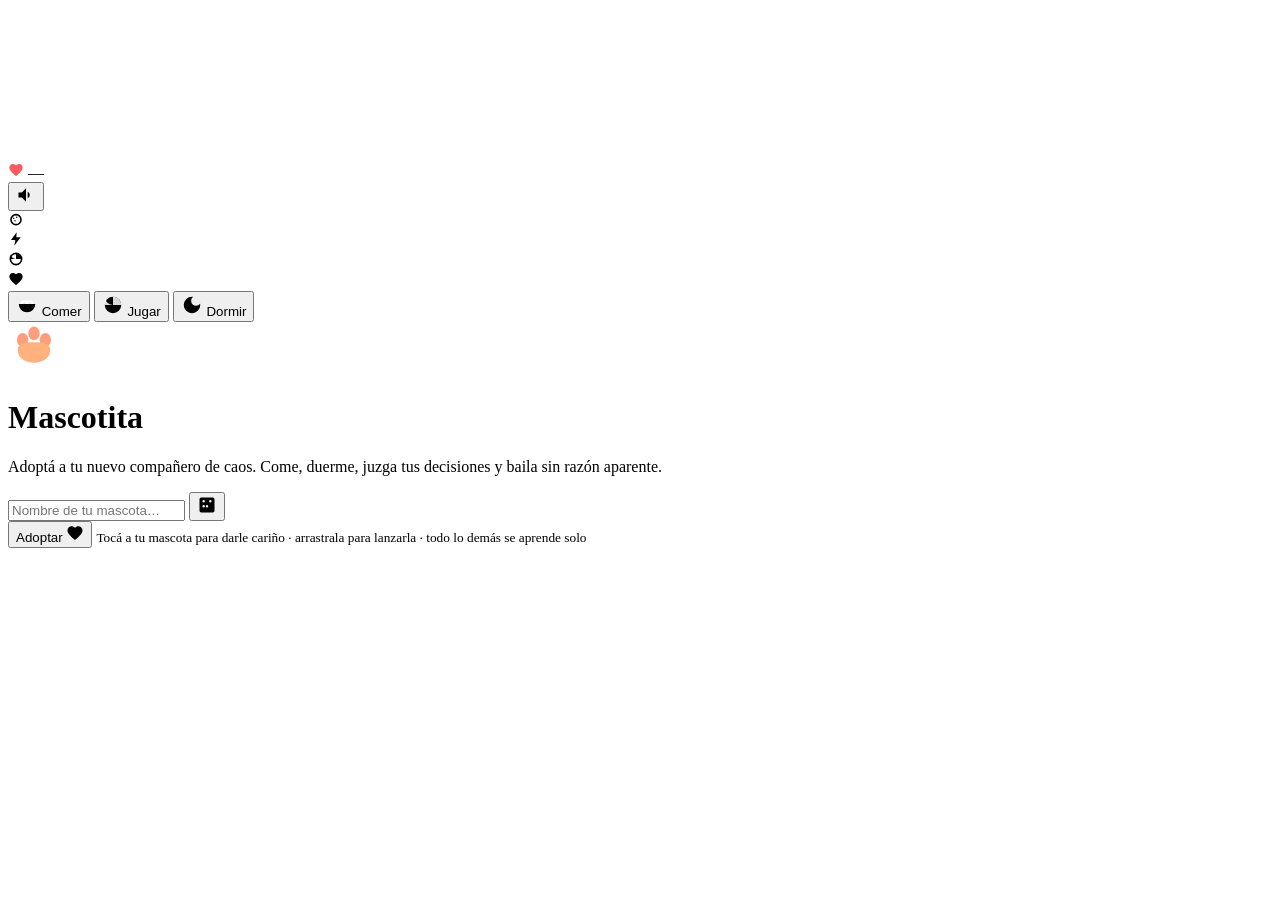
==== index.src.html @ cfb28aec "Mascotita: mascota virtual autocontenida Un solo HTML con la criatura (canvas + física + squash & st" ====
<!DOCTYPE html>
<html lang="es">
<head>
<meta charset="UTF-8">
<meta name="viewport" content="width=device-width, initial-scale=1, maximum-scale=1, user-scalable=no">
<title>Mascotita — tu compañero de caos</title>
<meta name="theme-color" content="#f7d8b4">
<meta http-equiv="Content-Security-Policy" content="default-src 'none'; style-src 'unsafe-inline' https://fonts.googleapis.com; font-src https://fonts.gstatic.com; script-src 'unsafe-inline'; img-src data:; base-uri 'none'; form-action 'none'">
<link rel="icon" href="data:image/svg+xml,<svg xmlns='http://www.w3.org/2000/svg' viewBox='0 0 100 100'><text y='.9em' font-size='90'>🐾</text></svg>">
<link rel="preconnect" href="https://fonts.googleapis.com">
<link rel="preconnect" href="https://fonts.gstatic.com" crossorigin>
<link href="https://fonts.googleapis.com/css2?family=Fredoka:wght@400;500;600;700&display=swap" rel="stylesheet">
<link rel="stylesheet" href="styles.css">
</head>
<body>

<canvas id="scene"></canvas>
<div id="vignette"></div>

<!-- Nameplate -->
<div id="nameplate" class="hidden">
  <svg viewBox="0 0 24 24" width="16" height="16" aria-hidden="true"><path fill="#ff5a5f" d="M12 21.35l-1.45-1.32C5.4 15.36 2 12.28 2 8.5 2 5.42 4.42 3 7.5 3c1.74 0 3.41.81 4.5 2.09C13.09 3.81 14.76 3 16.5 3 19.58 3 22 5.42 22 8.5c0 3.78-3.4 6.86-8.55 11.54L12 21.35z"/></svg>
  <span id="np-name">—</span>
  <span id="np-day" class="day"></span>
</div>

<!-- Mute -->
<button id="btn-mute" class="pill-btn" title="Sonido">
  <svg id="ico-on" viewBox="0 0 24 24" width="20" height="20" aria-hidden="true"><path fill="currentColor" d="M3 9v6h4l5 5V4L7 9H3zm13.5 3A4.5 4.5 0 0 0 14 8v8a4.5 4.5 0 0 0 2.5-4z"/></svg>
  <svg id="ico-off" viewBox="0 0 24 24" width="20" height="20" aria-hidden="true" style="display:none"><path fill="currentColor" d="M3 9v6h4l5 5V4L7 9H3zm18.6 3.6l-2.3-2.3-1.4 1.4 2.3 2.3-2.3 2.3 1.4 1.4 2.3-2.3 2.3 2.3 1.4-1.4-2.3-2.3 2.3-2.3-1.4-1.4-2.3 2.3z"/></svg>
</button>

<!-- Toast -->
<div id="toast"></div>

<!-- HUD -->
<div id="hud" class="hidden">
  <div class="needs">
    <div class="need">
      <svg viewBox="0 0 24 24" width="16" height="16" aria-hidden="true"><circle cx="12" cy="13" r="7.5" fill="none" stroke="currentColor" stroke-width="2.4"/><circle cx="8.5" cy="11" r="1.1" fill="currentColor"/><circle cx="13" cy="9.5" r="1.1" fill="currentColor"/><circle cx="10.5" cy="14.5" r="1.1" fill="currentColor"/></svg>
      <div class="bar"><i id="bar-food"></i></div>
    </div>
    <div class="need">
      <svg viewBox="0 0 24 24" width="16" height="16" aria-hidden="true"><path fill="currentColor" d="M13 2L4.5 13.5H11L9.5 22 19 9.5h-6.5L13 2z"/></svg>
      <div class="bar"><i id="bar-energy"></i></div>
    </div>
    <div class="need">
      <svg viewBox="0 0 24 24" width="16" height="16" aria-hidden="true"><circle cx="12" cy="12" r="8.5" fill="none" stroke="currentColor" stroke-width="2.4"/><path d="M12 3.5a8.5 8.5 0 0 1 8.5 8.5h-8.5z" fill="currentColor"/><path d="M3.5 12h8.5a8.5 8.5 0 0 1-8.5-8.5z" fill="currentColor"/></svg>
      <div class="bar"><i id="bar-fun"></i></div>
    </div>
    <div class="need">
      <svg viewBox="0 0 24 24" width="16" height="16" aria-hidden="true"><path fill="currentColor" d="M12 21.35l-1.45-1.32C5.4 15.36 2 12.28 2 8.5 2 5.42 4.42 3 7.5 3c1.74 0 3.41.81 4.5 2.09C13.09 3.81 14.76 3 16.5 3 19.58 3 22 5.42 22 8.5c0 3.78-3.4 6.86-8.55 11.54L12 21.35z"/></svg>
      <div class="bar"><i id="bar-love"></i></div>
    </div>
  </div>
  <div class="actions">
    <button id="btn-feed" class="act">
      <svg viewBox="0 0 24 24" width="22" height="22" aria-hidden="true"><path d="M3 11h18a9 9 0 0 1-18 0z" fill="currentColor"/><path d="M6 11a3 3 0 0 1 6 0M12 11a3 3 0 0 1 6 0" stroke="#fff" stroke-width="1.6" fill="none"/></svg>
      <span>Comer</span>
    </button>
    <button id="btn-ball" class="act">
      <svg viewBox="0 0 24 24" width="22" height="22" aria-hidden="true"><circle cx="12" cy="12" r="9" fill="currentColor"/><path d="M12 3a9 9 0 0 1 9 9h-9z" fill="#fff" opacity=".85"/><path d="M3 12h9a9 9 0 0 1-9-9z" fill="#fff" opacity=".85"/></svg>
      <span>Jugar</span>
    </button>
    <button id="btn-sleep" class="act">
      <svg viewBox="0 0 24 24" width="22" height="22" aria-hidden="true"><path fill="currentColor" d="M12 3a9 9 0 1 0 9 9c0-.46-.04-.92-.1-1.36a5.39 5.39 0 0 1-4.4 2.26 5.4 5.4 0 0 1-5.4-5.4c0-1.81.89-3.42 2.26-4.4A9.1 9.1 0 0 0 12 3z"/></svg>
      <span id="sleep-label">Dormir</span>
    </button>
  </div>
</div>

<!-- Intro -->
<div id="intro">
  <div class="card">
    <div class="paw">
      <svg viewBox="0 0 64 64" width="52" height="52" aria-hidden="true"><ellipse cx="18" cy="22" rx="7" ry="8.5" fill="#ff9e7d"/><ellipse cx="32" cy="14" rx="7" ry="8.5" fill="#ff9e7d"/><ellipse cx="46" cy="22" rx="7" ry="8.5" fill="#ff9e7d"/><path d="M12 34c0-7 9-9 20-9s20 2 20 9c0 10-9 16-20 16S12 44 12 34z" fill="#ffb27d"/></svg>
    </div>
    <h1>Mascotita</h1>
    <p>Adoptá a tu nuevo compañero de caos. Come, duerme, juzga tus decisiones y baila sin razón aparente.</p>
    <div class="name-row">
      <input id="pet-name" maxlength="14" placeholder="Nombre de tu mascota…" autocomplete="off">
      <button id="btn-dice" class="ghost" title="Sugerir nombre">
        <svg viewBox="0 0 24 24" width="20" height="20" aria-hidden="true"><path fill="currentColor" d="M19 3H5a2 2 0 0 0-2 2v14a2 2 0 0 0 2 2h14a2 2 0 0 0 2-2V5a2 2 0 0 0-2-2zM8 15a1.5 1.5 0 1 1 0-3 1.5 1.5 0 0 1 0 3zm0-6a1.5 1.5 0 1 1 0-3 1.5 1.5 0 0 1 0 3zm4 6a1.5 1.5 0 1 1 0-3 1.5 1.5 0 0 1 0 3zm4-6a1.5 1.5 0 1 1 0-3 1.5 1.5 0 0 1 0 3z"/></svg>
      </button>
    </div>
    <button id="btn-adopt" class="primary">Adoptar
      <svg viewBox="0 0 24 24" width="18" height="18" aria-hidden="true"><path fill="currentColor" d="M12 21.35l-1.45-1.32C5.4 15.36 2 12.28 2 8.5 2 5.42 4.42 3 7.5 3c1.74 0 3.41.81 4.5 2.09C13.09 3.81 14.76 3 16.5 3 19.58 3 22 5.42 22 8.5c0 3.78-3.4 6.86-8.55 11.54L12 21.35z"/></svg>
    </button>
    <small class="tip">Tocá a tu mascota para darle cariño · arrastrala para lanzarla · todo lo demás se aprende solo</small>
  </div>
</div>

<script src="core.js"></script>
<script src="pet.js"></script>
</body>
</html>
---- styles.css ----
/* ===== Mascotita — styles ===== */
:root{
  --ink:#4a2c17;
  --ink-soft:#8a6a4f;
  --cream:#fff8ee;
  --coral:#ff7e5f;
  --coral-deep:#f45b3f;
  --gold:#ffc94d;
  --danger:#ff5a5a;
  --glass:rgba(255,252,245,.82);
  --glass-border:rgba(255,255,255,.8);
  --shadow:0 10px 34px rgba(74,44,23,.18);
  --shadow-sm:0 4px 14px rgba(74,44,23,.14);
}
*{margin:0;padding:0;box-sizing:border-box;-webkit-tap-highlight-color:transparent}
button{touch-action:manipulation}
html,body{height:100%;overflow:hidden;overscroll-behavior:none}
body{
  font-family:'Fredoka','Quicksand','Varela Round',ui-rounded,'Segoe UI',system-ui,sans-serif;
  color:var(--ink);
  background:#a9d4ef;
  user-select:none;-webkit-user-select:none;
}
#scene{position:fixed;inset:0;z-index:0;touch-action:none;display:block}
#vignette{
  position:fixed;inset:0;z-index:1;pointer-events:none;
  background:radial-gradient(120% 95% at 50% 28%,transparent 56%,rgba(60,30,10,.09) 80%,rgba(60,30,10,.20) 100%);
}

.hidden{opacity:0;pointer-events:none;transform:translateY(8px)}

/* ===== nameplate ===== */
#nameplate{
  position:fixed;top:14px;left:14px;z-index:5;
  display:flex;align-items:center;gap:7px;
  padding:8px 14px 8px 11px;border-radius:999px;
  background:var(--glass);border:1px solid var(--glass-border);
  box-shadow:var(--shadow-sm);
  font-weight:600;font-size:15px;
  backdrop-filter:blur(10px);-webkit-backdrop-filter:blur(10px);
  transition:opacity .4s ease, transform .4s ease;
}
#nameplate .day{font-weight:500;font-size:11.5px;color:var(--ink-soft);background:rgba(74,44,23,.08);padding:2px 8px;border-radius:999px}

/* ===== mute ===== */
.pill-btn{
  position:fixed;top:14px;right:14px;z-index:5;
  width:44px;height:44px;border-radius:999px;border:1px solid var(--glass-border);
  background:var(--glass);color:var(--ink);cursor:pointer;
  display:flex;align-items:center;justify-content:center;
  box-shadow:var(--shadow-sm);backdrop-filter:blur(10px);-webkit-backdrop-filter:blur(10px);
  transition:transform .15s ease, box-shadow .15s ease, opacity .4s ease;
}
.pill-btn:hover{transform:translateY(-1px) scale(1.04);box-shadow:var(--shadow)}
.pill-btn:active{transform:scale(.92)}

/* ===== toast ===== */
#toast{
  position:fixed;top:68px;left:50%;z-index:6;
  transform:translateX(-50%) translateY(-14px) scale(.92);
  max-width:min(86vw,460px);width:max-content;
  padding:11px 20px;border-radius:16px;
  background:var(--glass);border:1px solid var(--glass-border);
  box-shadow:var(--shadow);backdrop-filter:blur(12px);-webkit-backdrop-filter:blur(12px);
  font-size:14.5px;font-weight:500;line-height:1.35;text-align:center;
  opacity:0;pointer-events:none;
  transition:opacity .3s ease, transform .3s cubic-bezier(.34,1.56,.64,1);
}
#toast.show{opacity:1;transform:translateX(-50%) translateY(0) scale(1)}

/* ===== HUD ===== */
#hud{
  position:fixed;bottom:14px;left:50%;z-index:5;
  transform:translateX(-50%);
  display:flex;flex-direction:column;gap:10px;align-items:center;
  padding:12px 16px 13px;border-radius:26px;
  background:var(--glass);border:1px solid var(--glass-border);
  box-shadow:var(--shadow);backdrop-filter:blur(14px);-webkit-backdrop-filter:blur(14px);
  transition:opacity .4s ease, transform .4s ease;
  width:max-content;max-width:96vw;
}
.needs{display:flex;gap:16px;align-items:center}
.need{display:flex;align-items:center;gap:6px;color:var(--ink)}
.need svg{flex:none}
.bar{
  width:58px;height:9px;border-radius:999px;overflow:hidden;
  background:rgba(74,44,23,.13);
  box-shadow:inset 0 1px 2px rgba(74,44,23,.18);
}
.bar i{
  display:block;height:100%;width:100%;border-radius:999px;
  background:linear-gradient(90deg,#8fd977,#bfe98f);
  transition:width .35s cubic-bezier(.34,1.3,.64,1), background .3s;
}
.bar i.mid{background:linear-gradient(90deg,#ffc94d,#ffd977)}
.bar i.low{background:linear-gradient(90deg,#ff9f5a,#ffc06a)}
.bar i.crit{background:linear-gradient(90deg,#ff5a5a,#ff8a5a);animation:pulse .7s ease-in-out infinite}
@keyframes pulse{0%,100%{opacity:1}50%{opacity:.45}}

.actions{display:flex;gap:10px}
.act{
  display:flex;flex-direction:column;align-items:center;gap:3px;
  min-width:74px;padding:9px 10px 7px;border-radius:18px;
  border:none;cursor:pointer;color:#fff;
  background:linear-gradient(160deg,#ff9d6c,#ff6f61);
  box-shadow:0 6px 16px rgba(255,111,97,.35), inset 0 1px 0 rgba(255,255,255,.35);
  font-family:inherit;font-weight:600;font-size:12.5px;
  transition:transform .16s cubic-bezier(.34,1.56,.64,1), box-shadow .16s ease, filter .16s;
}
.act:hover{transform:translateY(-2px);filter:brightness(1.05)}
.act:active{transform:translateY(1px) scale(.94);box-shadow:0 2px 8px rgba(255,111,97,.3)}
.act:disabled{filter:grayscale(.7) brightness(.85);cursor:default;transform:none}
.act:nth-child(2){background:linear-gradient(160deg,#6cc9ff,#3f9ff0);box-shadow:0 6px 16px rgba(63,159,240,.35), inset 0 1px 0 rgba(255,255,255,.35)}
.act:nth-child(3){background:linear-gradient(160deg,#9a8cff,#6d5ae8);box-shadow:0 6px 16px rgba(109,90,232,.35), inset 0 1px 0 rgba(255,255,255,.35)}

/* ===== intro ===== */
#intro{
  position:fixed;inset:0;z-index:10;
  display:flex;align-items:center;justify-content:center;padding:22px;
  background:rgba(90,58,30,.10);
  backdrop-filter:blur(6px);-webkit-backdrop-filter:blur(6px);
  transition:opacity .55s ease;
}
#intro.fade{opacity:0;pointer-events:none}
.card{
  width:min(92vw,400px);
  background:rgba(255,252,245,.94);
  border:1px solid rgba(255,255,255,.9);
  border-radius:30px;padding:30px 26px 24px;
  box-shadow:0 24px 70px rgba(74,44,23,.28);
  display:flex;flex-direction:column;align-items:center;gap:14px;
  text-align:center;
  animation:cardIn .5s cubic-bezier(.34,1.45,.64,1);
}
@keyframes cardIn{from{opacity:0;transform:scale(.85) translateY(18px)}to{opacity:1;transform:none}}
.paw{
  width:96px;height:96px;border-radius:50%;
  display:flex;align-items:center;justify-content:center;
  background:radial-gradient(circle at 32% 28%,#ffe3c9,#ffd0a8);
  box-shadow:0 8px 24px rgba(255,178,125,.5), inset 0 2px 4px rgba(255,255,255,.8);
  animation:floaty 3.2s ease-in-out infinite;
}
@keyframes floaty{0%,100%{transform:translateY(0) rotate(-2deg)}50%{transform:translateY(-8px) rotate(2deg)}}
.card h1{font-size:34px;font-weight:700;letter-spacing:.3px;line-height:1}
.card p{font-size:14.5px;color:var(--ink-soft);line-height:1.5;max-width:300px}
.name-row{display:flex;gap:8px;width:100%}
#pet-name{
  flex:1;min-width:0;padding:13px 16px;border-radius:16px;
  border:2.5px solid rgba(255,126,95,.35);background:#fff;
  font-family:inherit;font-size:16px;font-weight:500;color:var(--ink);
  outline:none;transition:border-color .2s, box-shadow .2s;
}
#pet-name:focus{border-color:var(--coral);box-shadow:0 0 0 4px rgba(255,126,95,.18)}
.ghost{
  width:52px;border-radius:16px;border:2.5px solid rgba(74,44,23,.14);background:#fff;
  color:var(--ink);cursor:pointer;display:flex;align-items:center;justify-content:center;
  transition:transform .15s ease, border-color .2s;
}
.ghost:hover{border-color:var(--coral);transform:rotate(12deg)}
.ghost:active{transform:scale(.9)}
.primary{
  width:100%;padding:15px;border:none;border-radius:18px;cursor:pointer;
  display:flex;align-items:center;justify-content:center;gap:8px;
  color:#fff;font-family:inherit;font-size:17px;font-weight:600;
  background:linear-gradient(160deg,#ff9d6c,#f45b3f);
  box-shadow:0 10px 24px rgba(244,91,63,.4), inset 0 1px 0 rgba(255,255,255,.4);
  transition:transform .16s cubic-bezier(.34,1.56,.64,1), filter .16s;
}
.primary:hover{transform:translateY(-2px);filter:brightness(1.05)}
.primary:active{transform:translateY(1px) scale(.97)}
.tip{font-size:11.5px;color:var(--ink-soft);line-height:1.4;opacity:.85}

/* small screens */
@media (max-height:640px){
  .card{padding:20px 22px 18px;gap:10px}
  .paw{width:72px;height:72px}
  .card h1{font-size:27px}
  #hud{padding:9px 12px 10px;border-radius:22px}
  .act{min-width:62px;padding:7px 8px 6px;font-size:11.5px}
  .bar{width:48px}
}
@media (max-width:360px){
  .needs{gap:9px}
  .bar{width:40px}
}
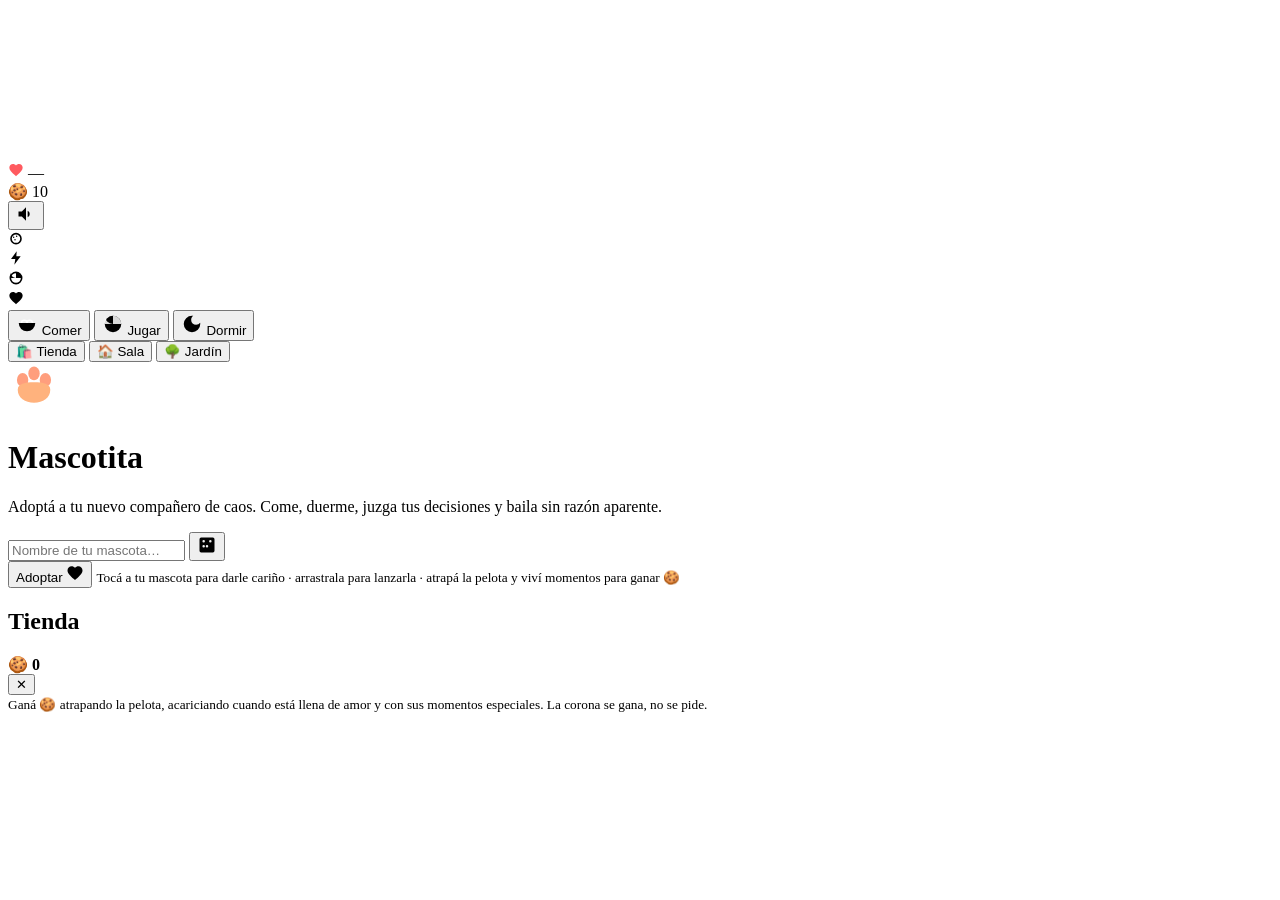
==== commit 17dac589: "Mascotita v2: partículas arregladas, galletas, tienda, escenas y SFX CC0 - Fix crítico: updatePartic" ====
--- a/index.src.html
+++ b/index.src.html
@@ -23,6 +23,9 @@
   <span id="np-name">—</span>
   <span id="np-day" class="day"></span>
 </div>
+
+<!-- Coins -->
+<div id="coin-chip">🍪 10</div>
 
 <!-- Mute -->
 <button id="btn-mute" class="pill-btn" title="Sonido">
@@ -67,6 +70,11 @@
       <span id="sleep-label">Dormir</span>
     </button>
   </div>
+  <div class="mini-row">
+    <button id="btn-shop" class="minibtn" title="Tienda de accesorios">🛍️ Tienda</button>
+    <button data-scene="room" class="scenebtn on" title="Sala">🏠 Sala</button>
+    <button data-scene="garden" class="scenebtn" title="Jardín">🌳 Jardín</button>
+  </div>
 </div>
 
 <!-- Intro -->
@@ -86,10 +94,24 @@
     <button id="btn-adopt" class="primary">Adoptar
       <svg viewBox="0 0 24 24" width="18" height="18" aria-hidden="true"><path fill="currentColor" d="M12 21.35l-1.45-1.32C5.4 15.36 2 12.28 2 8.5 2 5.42 4.42 3 7.5 3c1.74 0 3.41.81 4.5 2.09C13.09 3.81 14.76 3 16.5 3 19.58 3 22 5.42 22 8.5c0 3.78-3.4 6.86-8.55 11.54L12 21.35z"/></svg>
     </button>
-    <small class="tip">Tocá a tu mascota para darle cariño · arrastrala para lanzarla · todo lo demás se aprende solo</small>
+    <small class="tip">Tocá a tu mascota para darle cariño · arrastrala para lanzarla · atrapá la pelota y viví momentos para ganar 🍪</small>
   </div>
 </div>
 
+<!-- Shop -->
+<div id="shop" class="overlay">
+  <div class="panel">
+    <div class="shop-head">
+      <h2>Tienda</h2>
+      <div class="shop-coins">🍪 <b id="shop-balance">0</b></div>
+      <button id="btn-shop-close" class="x" title="Cerrar">✕</button>
+    </div>
+    <div id="shop-list"></div>
+    <small class="tip">Ganá 🍪 atrapando la pelota, acariciando cuando está llena de amor y con sus momentos especiales. La corona se gana, no se pide.</small>
+  </div>
+</div>
+
+<script src="sfx.js"></script>
 <script src="core.js"></script>
 <script src="pet.js"></script>
 </body>
--- a/styles.css
+++ b/styles.css
@@ -54,6 +54,113 @@
 .pill-btn:hover{transform:translateY(-1px) scale(1.04);box-shadow:var(--shadow)}
 .pill-btn:active{transform:scale(.92)}
 
+/* ===== coin chip ===== */
+#coin-chip{
+  position:fixed;top:66px;right:14px;z-index:5;
+  min-width:52px;height:38px;padding:0 13px;border-radius:999px;
+  display:flex;align-items:center;justify-content:center;gap:5px;
+  background:linear-gradient(160deg,#fff7e0,#ffe7b3);
+  border:1.5px solid rgba(201,138,45,.45);
+  box-shadow:0 4px 14px rgba(201,138,45,.28);
+  font-weight:700;font-size:15px;color:#8a5a1d;
+  transition:transform .2s cubic-bezier(.34,1.56,.64,1);
+}
+#coin-chip.pop{animation:chipPop .5s cubic-bezier(.34,1.56,.64,1)}
+@keyframes chipPop{0%{transform:scale(1)}40%{transform:scale(1.28) rotate(-5deg)}70%{transform:scale(.95)}100%{transform:scale(1)}}
+
+/* ===== HUD secundario ===== */
+.mini-row{
+  display:flex;gap:7px;justify-content:center;flex-wrap:wrap;
+  border-top:1px dashed rgba(74,44,23,.14);padding-top:9px;
+}
+.minibtn,.scenebtn{
+  display:flex;align-items:center;gap:4px;
+  padding:6px 11px;border-radius:999px;border:1.5px solid rgba(74,44,23,.12);
+  background:rgba(255,255,255,.66);color:var(--ink);
+  font-family:inherit;font-size:12.5px;font-weight:600;cursor:pointer;
+  transition:transform .14s ease, background .2s, border-color .2s, box-shadow .2s;
+}
+.minibtn:hover,.scenebtn:hover{transform:translateY(-1px)}
+.minibtn:active,.scenebtn:active{transform:scale(.93)}
+.minibtn{
+  background:linear-gradient(160deg,#ffd166,#ffb347);
+  border-color:rgba(255,179,71,.55);color:#7a4a10;
+  box-shadow:0 3px 10px rgba(255,179,71,.35);
+}
+.scenebtn.on{
+  background:linear-gradient(160deg,#9fe0a4,#5db96a);
+  border-color:rgba(93,185,106,.5);color:#fff;
+  box-shadow:0 3px 10px rgba(93,185,106,.35);
+}
+
+/* ===== tienda (overlay) ===== */
+.overlay{
+  position:fixed;inset:0;z-index:30;
+  display:flex;align-items:center;justify-content:center;padding:20px;
+  background:rgba(60,30,10,.38);
+  backdrop-filter:blur(7px);-webkit-backdrop-filter:blur(7px);
+  opacity:0;pointer-events:none;
+  transition:opacity .3s ease;
+}
+.overlay.show{opacity:1;pointer-events:auto}
+.panel{
+  width:min(92vw,400px);max-height:84vh;overflow:auto;
+  background:rgba(255,252,245,.97);
+  border:1px solid rgba(255,255,255,.9);
+  border-radius:28px;padding:20px 18px 16px;
+  box-shadow:0 24px 70px rgba(74,44,23,.3);
+  animation:cardIn .35s cubic-bezier(.34,1.45,.64,1);
+}
+.shop-head{display:flex;align-items:center;gap:10px;margin-bottom:14px}
+.shop-head h2{font-size:20px;font-weight:700;flex:1}
+.shop-coins{
+  font-size:15px;font-weight:600;color:#8a5a1d;
+  background:#fff3d6;border:1px solid rgba(201,138,45,.4);
+  padding:5px 12px;border-radius:999px;
+}
+.x{
+  width:34px;height:34px;border-radius:999px;border:none;cursor:pointer;
+  background:rgba(74,44,23,.08);color:var(--ink);
+  font-size:15px;font-weight:700;line-height:1;
+  transition:background .2s, transform .15s;
+}
+.x:hover{background:rgba(244,91,63,.16)}
+.x:active{transform:scale(.9)}
+.item-row{
+  display:flex;align-items:center;gap:11px;
+  padding:8px;margin-bottom:9px;border-radius:18px;
+  background:rgba(255,255,255,.7);border:1px solid rgba(74,44,23,.08);
+}
+.item-emoji{
+  width:46px;height:46px;flex:none;border-radius:14px;
+  display:flex;align-items:center;justify-content:center;
+  font-size:24px;
+  background:radial-gradient(circle at 30% 25%,#fff6e8,#ffe1bd);
+  box-shadow:inset 0 1px 2px rgba(255,255,255,.8);
+}
+.item-info{flex:1;min-width:0}
+.item-info .nm{font-weight:600;font-size:14.5px}
+.item-info .pr{font-size:12px;color:var(--ink-soft)}
+.btn-buy{
+  border:none;cursor:pointer;border-radius:13px;padding:9px 13px;
+  font-family:inherit;font-weight:700;font-size:13px;color:#fff;
+  background:linear-gradient(160deg,#ff9d6c,#f45b3f);
+  box-shadow:0 4px 12px rgba(244,91,63,.35);
+  transition:transform .14s ease, filter .15s;
+  white-space:nowrap;
+}
+.btn-buy:hover{transform:translateY(-1px);filter:brightness(1.06)}
+.btn-buy:active{transform:scale(.94)}
+.btn-buy.worn{
+  background:linear-gradient(160deg,#9fe0a4,#5db96a);
+  box-shadow:0 4px 12px rgba(93,185,106,.35);
+}
+.btn-buy:disabled{
+  filter:grayscale(.8) brightness(.9);cursor:default;transform:none;
+  box-shadow:none;
+}
+.panel .tip{display:block;text-align:center;margin-top:10px}
+
 /* ===== toast ===== */
 #toast{
   position:fixed;top:68px;left:50%;z-index:6;
@@ -179,7 +286,12 @@
   .act{min-width:62px;padding:7px 8px 6px;font-size:11.5px}
   .bar{width:48px}
 }
-@media (max-width:360px){
-  .needs{gap:9px}
-  .bar{width:40px}
+@media (max-width:380px){
+  .needs{gap:8px}
+  .bar{width:34px}
+  .actions{gap:7px}
+  .act{min-width:60px;padding:8px 7px 6px;font-size:11.5px}
+  .mini-row{gap:5px}
+  .minibtn,.scenebtn{padding:5px 8px;font-size:11.5px}
+  #coin-chip{top:64px;min-width:46px;height:34px;padding:0 10px;font-size:13.5px}
 }
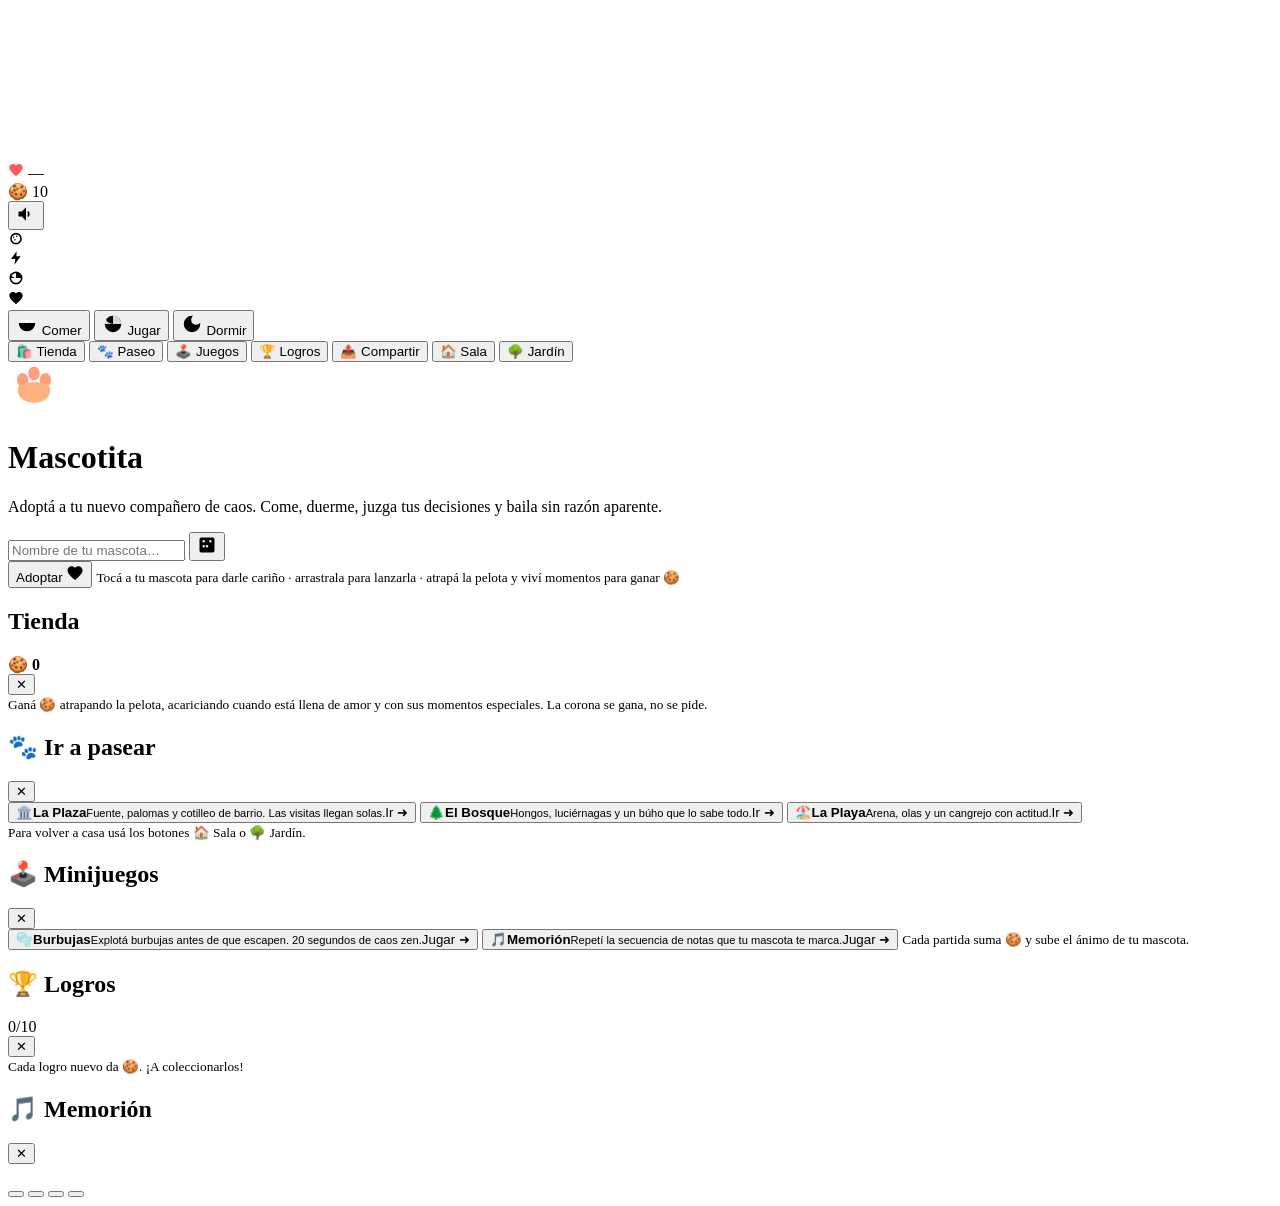
==== commit efd260b9: "Agrega botón Compartir y pulido final Botón 📤 en el HUD para invitar amigos: usa Web Share API en mó" ====
--- a/index.src.html
+++ b/index.src.html
@@ -72,10 +72,20 @@
   </div>
   <div class="mini-row">
     <button id="btn-shop" class="minibtn" title="Tienda de accesorios">🛍️ Tienda</button>
+    <button id="btn-paseo" class="minibtn" title="Ir a pasear">🐾 Paseo</button>
+    <button id="btn-games" class="minibtn" title="Minijuegos">🕹️ Juegos</button>
+    <button id="btn-logros" class="minibtn" title="Logros">🏆 Logros</button>
+    <button id="btn-share" class="minibtn" title="Compartir Mascotita con amigos">📤 Compartir</button>
     <button data-scene="room" class="scenebtn on" title="Sala">🏠 Sala</button>
     <button data-scene="garden" class="scenebtn" title="Jardín">🌳 Jardín</button>
   </div>
 </div>
+
+<!-- barra de minijuego activo -->
+<div id="gamebar" class="hidden"></div>
+
+<!-- flash de selfie -->
+<div id="flash"></div>
 
 <!-- Intro -->
 <div id="intro">
@@ -104,10 +114,70 @@
     <div class="shop-head">
       <h2>Tienda</h2>
       <div class="shop-coins">🍪 <b id="shop-balance">0</b></div>
-      <button id="btn-shop-close" class="x" title="Cerrar">✕</button>
+      <button data-close="shop" class="x" title="Cerrar">✕</button>
     </div>
     <div id="shop-list"></div>
     <small class="tip">Ganá 🍪 atrapando la pelota, acariciando cuando está llena de amor y con sus momentos especiales. La corona se gana, no se pide.</small>
+  </div>
+</div>
+
+<!-- Paseo -->
+<div id="paseo" class="overlay">
+  <div class="panel">
+    <div class="shop-head">
+      <h2>🐾 Ir a pasear</h2>
+      <button data-close="paseo" class="x" title="Cerrar">✕</button>
+    </div>
+    <div id="paseo-list">
+      <button class="place-card" data-place="plaza"><span class="pc-ic">🏛️</span><span class="pc-tx"><b>La Plaza</b><small>Fuente, palomas y cotilleo de barrio. Las visitas llegan solas.</small></span><span class="pc-go">Ir ➜</span></button>
+      <button class="place-card" data-place="bosque"><span class="pc-ic">🌲</span><span class="pc-tx"><b>El Bosque</b><small>Hongos, luciérnagas y un búho que lo sabe todo.</small></span><span class="pc-go">Ir ➜</span></button>
+      <button class="place-card" data-place="playa"><span class="pc-ic">🏖️</span><span class="pc-tx"><b>La Playa</b><small>Arena, olas y un cangrejo con actitud.</small></span><span class="pc-go">Ir ➜</span></button>
+    </div>
+    <small class="tip">Para volver a casa usá los botones 🏠 Sala o 🌳 Jardín.</small>
+  </div>
+</div>
+
+<!-- Juegos -->
+<div id="juegos" class="overlay">
+  <div class="panel">
+    <div class="shop-head">
+      <h2>🕹️ Minijuegos</h2>
+      <button data-close="juegos" class="x" title="Cerrar">✕</button>
+    </div>
+    <button class="place-card" data-game="burbujas"><span class="pc-ic">🫧</span><span class="pc-tx"><b>Burbujas</b><small>Explotá burbujas antes de que escapen. 20 segundos de caos zen.</small></span><span class="pc-go">Jugar ➜</span></button>
+    <button class="place-card" data-game="memo"><span class="pc-ic">🎵</span><span class="pc-tx"><b>Memorión</b><small>Repetí la secuencia de notas que tu mascota te marca.</small></span><span class="pc-go">Jugar ➜</span></button>
+    <small class="tip">Cada partida suma 🍪 y sube el ánimo de tu mascota.</small>
+  </div>
+</div>
+
+<!-- Logros -->
+<div id="logros" class="overlay">
+  <div class="panel">
+    <div class="shop-head">
+      <h2>🏆 Logros</h2>
+      <div class="shop-coins" id="logros-count">0/10</div>
+      <button data-close="logros" class="x" title="Cerrar">✕</button>
+    </div>
+    <div id="logros-list"></div>
+    <small class="tip">Cada logro nuevo da 🍪. ¡A coleccionarlos!</small>
+  </div>
+</div>
+
+<!-- Memorión -->
+<div id="memo" class="overlay">
+  <div class="panel memo-panel">
+    <div class="shop-head">
+      <h2>🎵 Memorión</h2>
+      <span id="memo-round"></span>
+      <button data-close="memo" class="x" title="Salir">✕</button>
+    </div>
+    <p id="memo-status"></p>
+    <div class="pads">
+      <button class="pad" aria-label="nota 1"></button>
+      <button class="pad" aria-label="nota 2"></button>
+      <button class="pad" aria-label="nota 3"></button>
+      <button class="pad" aria-label="nota 4"></button>
+    </div>
   </div>
 </div>
 
--- a/styles.css
+++ b/styles.css
@@ -70,14 +70,14 @@
 
 /* ===== HUD secundario ===== */
 .mini-row{
-  display:flex;gap:7px;justify-content:center;flex-wrap:wrap;
-  border-top:1px dashed rgba(74,44,23,.14);padding-top:9px;
+  display:flex;gap:6px;justify-content:center;flex-wrap:wrap;
+  border-top:1px dashed rgba(74,44,23,.14);padding-top:7px;
 }
 .minibtn,.scenebtn{
   display:flex;align-items:center;gap:4px;
-  padding:6px 11px;border-radius:999px;border:1.5px solid rgba(74,44,23,.12);
+  padding:5px 9px;border-radius:999px;border:1.5px solid rgba(74,44,23,.12);
   background:rgba(255,255,255,.66);color:var(--ink);
-  font-family:inherit;font-size:12.5px;font-weight:600;cursor:pointer;
+  font-family:inherit;font-size:12px;font-weight:600;cursor:pointer;
   transition:transform .14s ease, background .2s, border-color .2s, box-shadow .2s;
 }
 .minibtn:hover,.scenebtn:hover{transform:translateY(-1px)}
@@ -177,20 +177,20 @@
 
 /* ===== HUD ===== */
 #hud{
-  position:fixed;bottom:14px;left:50%;z-index:5;
+  position:fixed;bottom:12px;left:50%;z-index:5;
   transform:translateX(-50%);
-  display:flex;flex-direction:column;gap:10px;align-items:center;
-  padding:12px 16px 13px;border-radius:26px;
+  display:flex;flex-direction:column;gap:8px;align-items:center;
+  padding:10px 14px 11px;border-radius:24px;
   background:var(--glass);border:1px solid var(--glass-border);
   box-shadow:var(--shadow);backdrop-filter:blur(14px);-webkit-backdrop-filter:blur(14px);
   transition:opacity .4s ease, transform .4s ease;
   width:max-content;max-width:96vw;
 }
-.needs{display:flex;gap:16px;align-items:center}
-.need{display:flex;align-items:center;gap:6px;color:var(--ink)}
+.needs{display:flex;gap:12px;align-items:center}
+.need{display:flex;align-items:center;gap:5px;color:var(--ink)}
 .need svg{flex:none}
 .bar{
-  width:58px;height:9px;border-radius:999px;overflow:hidden;
+  width:46px;height:8px;border-radius:999px;overflow:hidden;
   background:rgba(74,44,23,.13);
   box-shadow:inset 0 1px 2px rgba(74,44,23,.18);
 }
@@ -204,14 +204,14 @@
 .bar i.crit{background:linear-gradient(90deg,#ff5a5a,#ff8a5a);animation:pulse .7s ease-in-out infinite}
 @keyframes pulse{0%,100%{opacity:1}50%{opacity:.45}}
 
-.actions{display:flex;gap:10px}
+.actions{display:flex;gap:8px}
 .act{
-  display:flex;flex-direction:column;align-items:center;gap:3px;
-  min-width:74px;padding:9px 10px 7px;border-radius:18px;
+  display:flex;flex-direction:column;align-items:center;gap:2px;
+  min-width:66px;padding:7px 9px 6px;border-radius:16px;
   border:none;cursor:pointer;color:#fff;
   background:linear-gradient(160deg,#ff9d6c,#ff6f61);
   box-shadow:0 6px 16px rgba(255,111,97,.35), inset 0 1px 0 rgba(255,255,255,.35);
-  font-family:inherit;font-weight:600;font-size:12.5px;
+  font-family:inherit;font-weight:600;font-size:12px;
   transition:transform .16s cubic-bezier(.34,1.56,.64,1), box-shadow .16s ease, filter .16s;
 }
 .act:hover{transform:translateY(-2px);filter:brightness(1.05)}
@@ -286,12 +286,80 @@
   .act{min-width:62px;padding:7px 8px 6px;font-size:11.5px}
   .bar{width:48px}
 }
+@media (max-height:700px){
+  #hud{gap:6px;padding:8px 12px 9px;border-radius:20px}
+  .bar{width:36px}
+  .act{min-width:58px;padding:6px 7px 5px;font-size:11px}
+  .minibtn,.scenebtn{padding:4px 8px;font-size:11px}
+  .needs{gap:9px}
+}
 @media (max-width:380px){
-  .needs{gap:8px}
-  .bar{width:34px}
-  .actions{gap:7px}
-  .act{min-width:60px;padding:8px 7px 6px;font-size:11.5px}
+  .needs{gap:7px}
+  .bar{width:32px}
+  .actions{gap:6px}
+  .act{min-width:56px;padding:6px 6px 5px;font-size:11px}
   .mini-row{gap:5px}
-  .minibtn,.scenebtn{padding:5px 8px;font-size:11.5px}
+  .minibtn,.scenebtn{padding:4px 7px;font-size:10.5px}
   #coin-chip{top:64px;min-width:46px;height:34px;padding:0 10px;font-size:13.5px}
-}+  #nameplate{max-width:calc(100vw - 92px);overflow:hidden}
+}
+/* ===== paseo / juegos / logros: tarjetas ===== */
+.place-card{
+  width:100%;display:flex;align-items:center;gap:12px;text-align:left;
+  padding:11px 12px;margin-bottom:9px;border-radius:18px;border:1.5px solid rgba(74,44,23,.1);
+  background:rgba(255,255,255,.75);color:var(--ink);cursor:pointer;
+  font-family:inherit;transition:transform .14s ease, border-color .2s, box-shadow .2s;
+}
+.place-card:hover{transform:translateY(-1px);border-color:rgba(255,126,95,.5);box-shadow:0 6px 16px rgba(74,44,23,.1)}
+.place-card:active{transform:scale(.97)}
+.pc-ic{font-size:26px;width:48px;height:48px;flex:none;border-radius:14px;display:flex;align-items:center;justify-content:center;background:radial-gradient(circle at 30% 25%,#fff,#f2e4d0)}
+.pc-tx{flex:1;min-width:0;display:flex;flex-direction:column;gap:2px}
+.pc-tx b{font-size:15px;font-weight:600}
+.pc-tx small{font-size:12px;color:var(--ink-soft);line-height:1.3}
+.pc-go{font-size:12.5px;font-weight:700;color:var(--coral-deep);white-space:nowrap}
+
+/* ===== logros ===== */
+.logro-row{
+  display:flex;align-items:center;gap:11px;padding:8px 10px;margin-bottom:8px;
+  border-radius:16px;background:rgba(74,44,23,.06);border:1px solid rgba(74,44,23,.07);
+}
+.logro-row.un{background:linear-gradient(160deg,#fff7dd,#ffe9b3);border-color:rgba(201,138,45,.4)}
+.lg-ic{font-size:22px;width:38px;height:38px;flex:none;display:flex;align-items:center;justify-content:center;border-radius:12px;background:rgba(255,255,255,.8)}
+.logro-row .pr{font-size:11.5px}
+.lg-st{font-weight:700;font-size:13px;color:#b8792a}
+
+/* ===== gamebar (minijuegos) ===== */
+#gamebar{
+  position:fixed;top:10px;left:50%;transform:translateX(-50%) translateY(-8px);
+  z-index:7;padding:9px 18px;border-radius:999px;white-space:nowrap;
+  background:var(--glass);border:1px solid var(--glass-border);
+  box-shadow:var(--shadow);backdrop-filter:blur(12px);-webkit-backdrop-filter:blur(12px);
+  font-weight:600;font-size:14px;
+  opacity:0;pointer-events:none;
+  transition:opacity .3s ease, transform .3s cubic-bezier(.34,1.56,.64,1);
+}
+#gamebar:not(.hidden){opacity:1;transform:translateX(-50%) translateY(0);pointer-events:none}
+#gamebar b{color:var(--coral-deep)}
+
+/* ===== flash de selfie ===== */
+#flash{position:fixed;inset:0;z-index:40;pointer-events:none;background:#fff;opacity:0}
+#flash.go{animation:flashGo .45s ease-out forwards}
+@keyframes flashGo{0%{opacity:0}25%{opacity:.95}100%{opacity:0}}
+
+/* ===== memorión ===== */
+.memo-panel{text-align:center}
+#memo-status{font-size:15px;font-weight:600;margin:2px 0 14px;color:var(--ink)}
+#memo-round{font-weight:600;font-size:14px;color:var(--ink-soft)}
+.pads{display:grid;grid-template-columns:1fr 1fr;gap:12px;max-width:340px;margin:0 auto}
+.pad{
+  aspect-ratio:1;border:none;border-radius:26px;cursor:pointer;
+  box-shadow:0 8px 20px rgba(74,44,23,.18), inset 0 2px 0 rgba(255,255,255,.5);
+  transition:transform .12s ease, filter .12s ease, box-shadow .12s ease;
+  -webkit-tap-highlight-color:transparent;
+}
+.pad:nth-child(1){background:radial-gradient(circle at 35% 30%,#ff9db0,#ff6f91)}
+.pad:nth-child(2){background:radial-gradient(circle at 35% 30%,#9ed9ff,#6cc9ff)}
+.pad:nth-child(3){background:radial-gradient(circle at 35% 30%,#aee8b2,#8fd977)}
+.pad:nth-child(4){background:radial-gradient(circle at 35% 30%,#ffe08a,#ffd166)}
+.pad:active{transform:scale(.94)}
+.pad.lit{transform:scale(.93);filter:brightness(1.45);box-shadow:0 0 34px rgba(255,255,255,.9)}
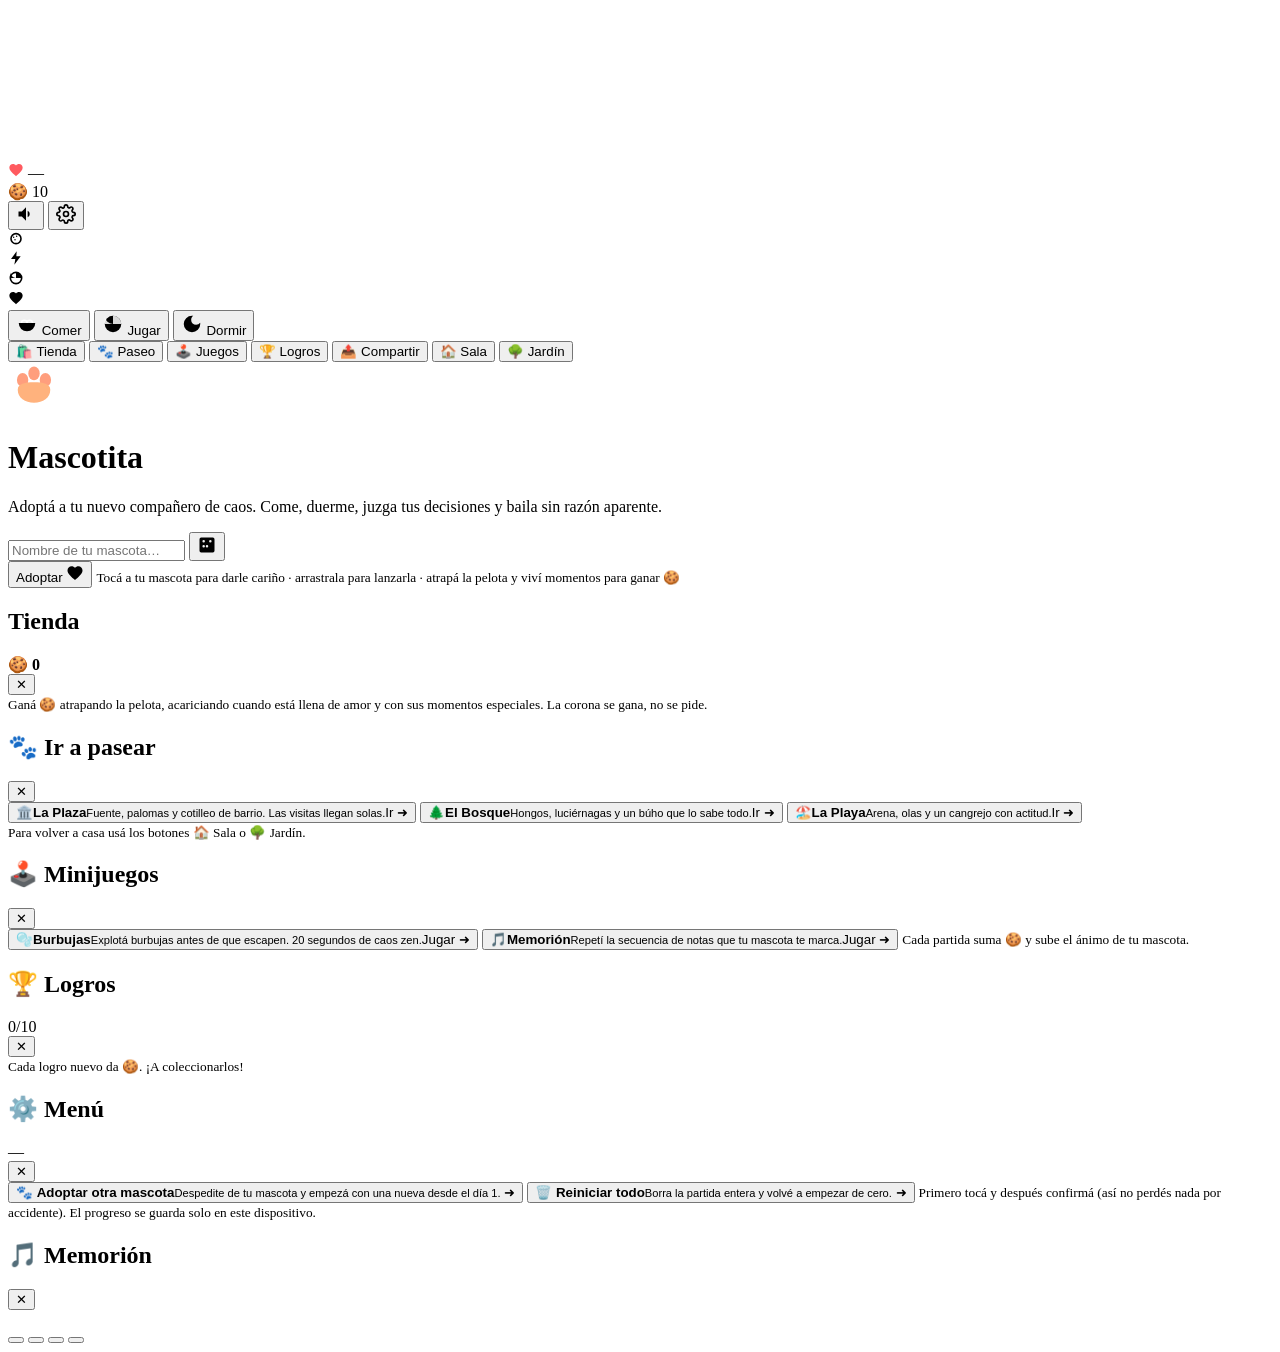
==== commit 920e179e: "Agrega menú con reinicio y adopción de nueva mascota Botón ⚙️ junto al de sonido que abre el menú co" ====
--- a/index.src.html
+++ b/index.src.html
@@ -33,6 +33,11 @@
   <svg id="ico-off" viewBox="0 0 24 24" width="20" height="20" aria-hidden="true" style="display:none"><path fill="currentColor" d="M3 9v6h4l5 5V4L7 9H3zm18.6 3.6l-2.3-2.3-1.4 1.4 2.3 2.3-2.3 2.3 1.4 1.4 2.3-2.3 2.3 2.3 1.4-1.4-2.3-2.3 2.3-2.3-1.4-1.4-2.3 2.3z"/></svg>
 </button>
 
+<!-- Menú -->
+<button id="btn-menu" class="pill-btn hidden" title="Menú: nueva mascota o reiniciar">
+  <svg viewBox="0 0 24 24" width="20" height="20" fill="none" stroke="currentColor" stroke-width="2" stroke-linecap="round" stroke-linejoin="round" aria-hidden="true"><circle cx="12" cy="12" r="3"/><path d="M19.4 15a1.65 1.65 0 0 0 .33 1.82l.06.06a2 2 0 0 1 0 2.83 2 2 0 0 1-2.83 0l-.06-.06a1.65 1.65 0 0 0-1.82-.33 1.65 1.65 0 0 0-1 1.51V21a2 2 0 0 1-2 2 2 2 0 0 1-2-2v-.09A1.65 1.65 0 0 0 9 19.4a1.65 1.65 0 0 0-1.82.33l-.06.06a2 2 0 0 1-2.83 0 2 2 0 0 1 0-2.83l.06-.06a1.65 1.65 0 0 0 .33-1.82 1.65 1.65 0 0 0-1.51-1H3a2 2 0 0 1-2-2 2 2 0 0 1 2-2h.09A1.65 1.65 0 0 0 4.6 9a1.65 1.65 0 0 0-.33-1.82l-.06-.06a2 2 0 0 1 0-2.83 2 2 0 0 1 2.83 0l.06.06a1.65 1.65 0 0 0 1.82.33H9a1.65 1.65 0 0 0 1-1.51V3a2 2 0 0 1 2-2 2 2 0 0 1 2 2v.09a1.65 1.65 0 0 0 1 1.51 1.65 1.65 0 0 0 1.82-.33l.06-.06a2 2 0 0 1 2.83 0 2 2 0 0 1 0 2.83l-.06.06a1.65 1.65 0 0 0-.33 1.82V9a1.65 1.65 0 0 0 1.51 1H21a2 2 0 0 1 2 2 2 2 0 0 1-2 2h-.09a1.65 1.65 0 0 0-1.51 1z"/></svg>
+</button>
+
 <!-- Toast -->
 <div id="toast"></div>
 
@@ -163,6 +168,28 @@
   </div>
 </div>
 
+<!-- Menú -->
+<div id="menu" class="overlay">
+  <div class="panel">
+    <div class="shop-head">
+      <h2>⚙️ Menú</h2>
+      <div class="shop-coins" id="menu-meta">—</div>
+      <button data-close="menu" class="x" title="Cerrar">✕</button>
+    </div>
+    <button id="mn-new" class="menu-btn">
+      <span class="menu-ic">🐾</span>
+      <span class="menu-tx"><b>Adoptar otra mascota</b><small id="mn-new-sub">Despedite de tu mascota y empezá con una nueva desde el día 1.</small></span>
+      <span class="menu-go">➜</span>
+    </button>
+    <button id="mn-reset" class="menu-btn danger">
+      <span class="menu-ic">🗑️</span>
+      <span class="menu-tx"><b>Reiniciar todo</b><small>Borra la partida entera y volvé a empezar de cero.</small></span>
+      <span class="menu-go">➜</span>
+    </button>
+    <small class="tip">Primero tocá y después confirmá (así no perdés nada por accidente). El progreso se guarda solo en este dispositivo.</small>
+  </div>
+</div>
+
 <!-- Memorión -->
 <div id="memo" class="overlay">
   <div class="panel memo-panel">
--- a/styles.css
+++ b/styles.css
@@ -54,6 +54,8 @@
 .pill-btn:hover{transform:translateY(-1px) scale(1.04);box-shadow:var(--shadow)}
 .pill-btn:active{transform:scale(.92)}
 
+#btn-menu{right:66px}
+
 /* ===== coin chip ===== */
 #coin-chip{
   position:fixed;top:66px;right:14px;z-index:5;
@@ -328,6 +330,39 @@
 .logro-row .pr{font-size:11.5px}
 .lg-st{font-weight:700;font-size:13px;color:#b8792a}
 
+/* ===== menú (nueva mascota / reiniciar) ===== */
+.menu-btn{
+  width:100%;display:flex;align-items:center;gap:12px;text-align:left;
+  padding:13px 12px;margin-bottom:10px;border-radius:19px;
+  border:1.5px solid rgba(74,44,23,.12);background:rgba(255,255,255,.78);
+  color:var(--ink);cursor:pointer;font-family:inherit;
+  transition:transform .15s ease, box-shadow .2s, border-color .2s, background .25s;
+}
+.menu-btn:hover{transform:translateY(-1px);box-shadow:0 6px 16px rgba(74,44,23,.12)}
+.menu-btn:active{transform:scale(.98)}
+.menu-ic{
+  width:46px;height:46px;flex:none;border-radius:15px;
+  display:flex;align-items:center;justify-content:center;font-size:23px;
+  background:radial-gradient(circle at 30% 25%,#fff6e8,#ffe1bd);
+}
+.menu-tx{flex:1;min-width:0;display:flex;flex-direction:column;gap:3px}
+.menu-tx b{font-size:15.5px;font-weight:600;line-height:1.2}
+.menu-tx small{font-size:12px;color:var(--ink-soft);line-height:1.35}
+.menu-go{font-size:15px;font-weight:700;color:rgba(74,44,23,.35)}
+.menu-btn.danger{border-color:rgba(255,90,90,.35);background:#fff4f4}
+.menu-btn.danger .menu-ic{background:radial-gradient(circle at 30% 25%,#ffecec,#ffd6d6)}
+.menu-btn.danger .menu-go{color:rgba(255,90,90,.65)}
+.menu-btn.armed{
+  border-color:var(--danger);background:#ffecec;
+  animation:menuShake .5s ease;
+  box-shadow:0 0 0 4px rgba(255,90,90,.15);
+}
+.menu-btn.armed .menu-tx b{color:var(--danger)}
+.menu-btn.armed .menu-go{color:var(--danger)}
+.menu-btn.armed:hover{transform:none}
+@keyframes menuShake{0%,100%{transform:translateX(0)}20%{transform:translateX(-6px)}40%{transform:translateX(5px)}60%{transform:translateX(-3px)}80%{transform:translateX(2px)}}
+#menu-meta{max-width:150px;overflow:hidden;text-overflow:ellipsis;white-space:nowrap}
+
 /* ===== gamebar (minijuegos) ===== */
 #gamebar{
   position:fixed;top:10px;left:50%;transform:translateX(-50%) translateY(-8px);
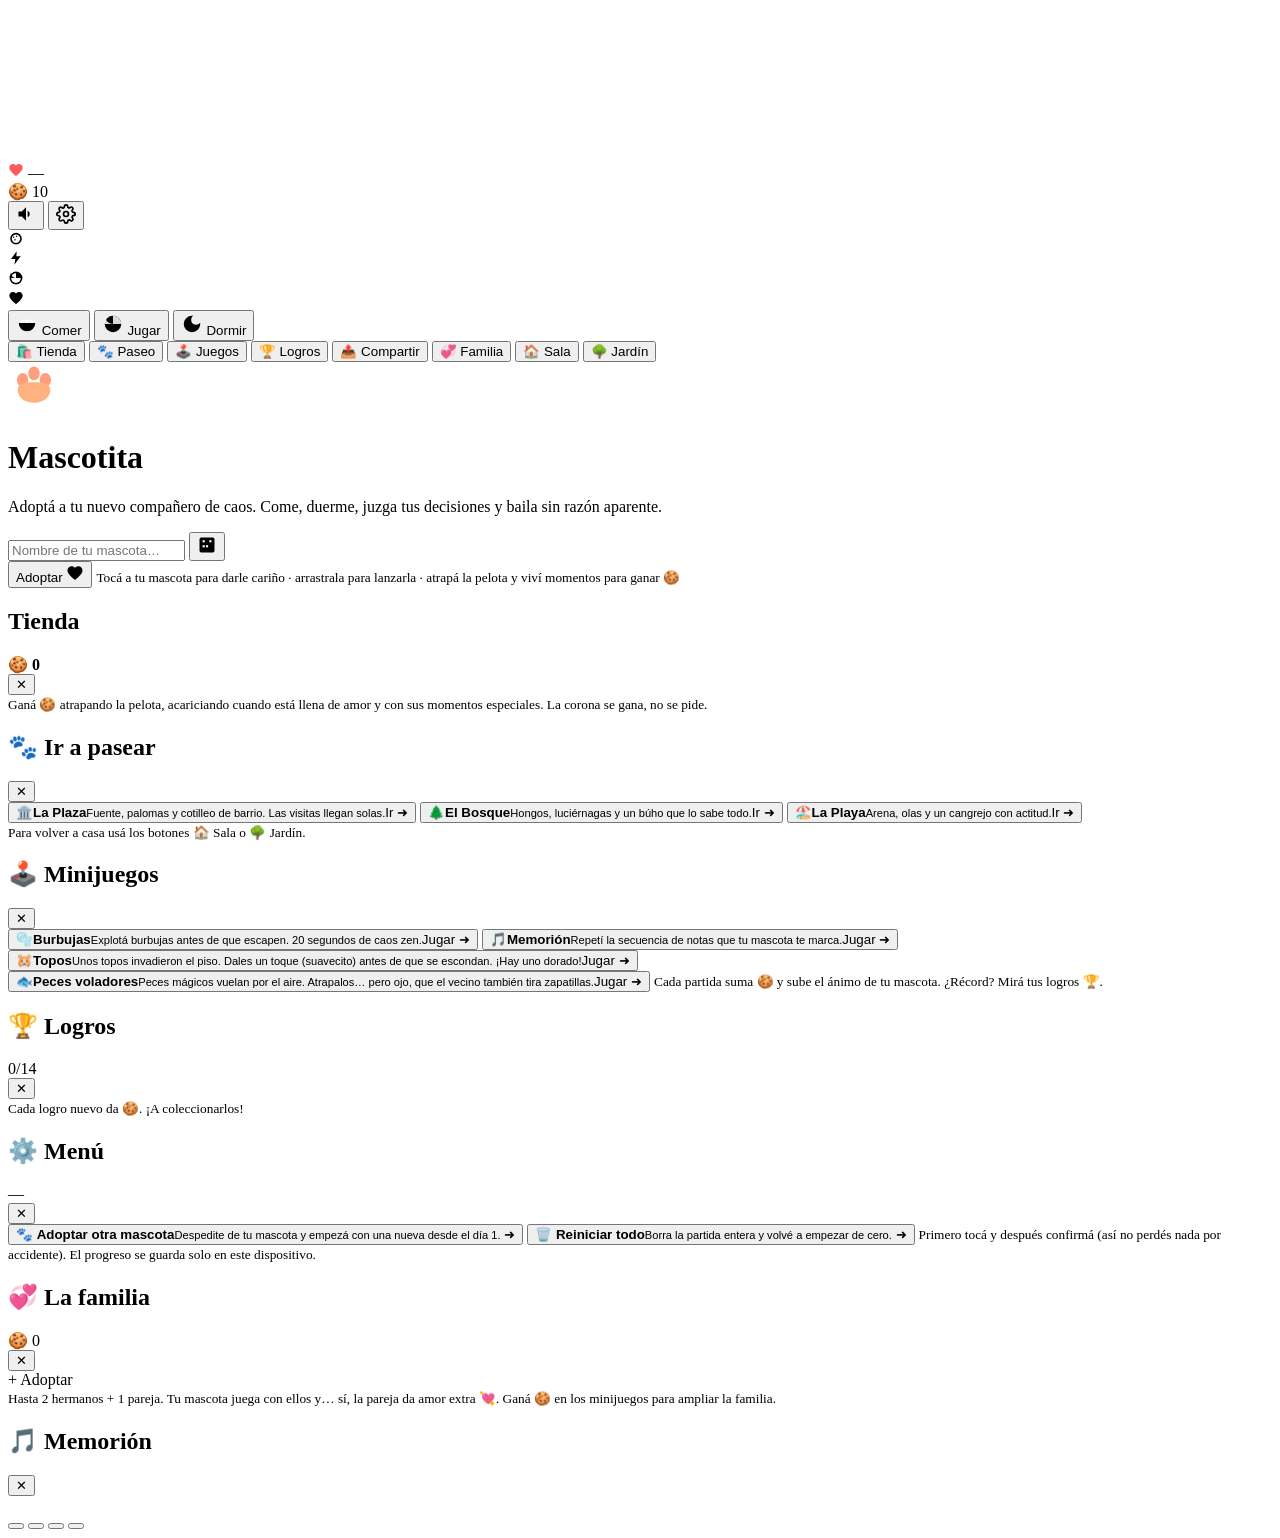
==== commit 209c7c12: "Mascotita v3: familia (hermanos y pareja), 2 minijuegos nuevos y acciones siempre responsivas - Bug:" ====
--- a/index.src.html
+++ b/index.src.html
@@ -81,6 +81,7 @@
     <button id="btn-games" class="minibtn" title="Minijuegos">🕹️ Juegos</button>
     <button id="btn-logros" class="minibtn" title="Logros">🏆 Logros</button>
     <button id="btn-share" class="minibtn" title="Compartir Mascotita con amigos">📤 Compartir</button>
+    <button id="btn-familia" class="minibtn fam" title="Adoptá hermanos y pareja">💞 Familia</button>
     <button data-scene="room" class="scenebtn on" title="Sala">🏠 Sala</button>
     <button data-scene="garden" class="scenebtn" title="Jardín">🌳 Jardín</button>
   </div>
@@ -151,7 +152,9 @@
     </div>
     <button class="place-card" data-game="burbujas"><span class="pc-ic">🫧</span><span class="pc-tx"><b>Burbujas</b><small>Explotá burbujas antes de que escapen. 20 segundos de caos zen.</small></span><span class="pc-go">Jugar ➜</span></button>
     <button class="place-card" data-game="memo"><span class="pc-ic">🎵</span><span class="pc-tx"><b>Memorión</b><small>Repetí la secuencia de notas que tu mascota te marca.</small></span><span class="pc-go">Jugar ➜</span></button>
-    <small class="tip">Cada partida suma 🍪 y sube el ánimo de tu mascota.</small>
+    <button class="place-card" data-game2="mole"><span class="pc-ic">🐹</span><span class="pc-tx"><b>Topos</b><small>Unos topos invadieron el piso. Dales un toque (suavecito) antes de que se escondan. ¡Hay uno dorado!</small></span><span class="pc-go">Jugar ➜</span></button>
+    <button class="place-card" data-game2="fish"><span class="pc-ic">🐟</span><span class="pc-tx"><b>Peces voladores</b><small>Peces mágicos vuelan por el aire. Atrapalos… pero ojo, que el vecino también tira zapatillas.</small></span><span class="pc-go">Jugar ➜</span></button>
+    <small class="tip">Cada partida suma 🍪 y sube el ánimo de tu mascota. ¿Récord? Mirá tus logros 🏆.</small>
   </div>
 </div>
 
@@ -160,7 +163,7 @@
   <div class="panel">
     <div class="shop-head">
       <h2>🏆 Logros</h2>
-      <div class="shop-coins" id="logros-count">0/10</div>
+      <div class="shop-coins" id="logros-count">0/14</div>
       <button data-close="logros" class="x" title="Cerrar">✕</button>
     </div>
     <div id="logros-list"></div>
@@ -187,6 +190,21 @@
       <span class="menu-go">➜</span>
     </button>
     <small class="tip">Primero tocá y después confirmá (así no perdés nada por accidente). El progreso se guarda solo en este dispositivo.</small>
+  </div>
+</div>
+
+<!-- Familia -->
+<div id="familia" class="overlay">
+  <div class="panel">
+    <div class="shop-head">
+      <h2>💞 La familia</h2>
+      <div class="shop-coins" id="fam-balance">🍪 0</div>
+      <button data-close="familia" class="x" title="Cerrar">✕</button>
+    </div>
+    <div id="fam-list"></div>
+    <div class="fam-sep">+ Adoptar</div>
+    <div id="fam-adopt"></div>
+    <small class="tip">Hasta 2 hermanos + 1 pareja. Tu mascota juega con ellos y… sí, la pareja da amor extra 💘. Ganá 🍪 en los minijuegos para ampliar la familia.</small>
   </div>
 </div>
 
@@ -211,5 +229,6 @@
 <script src="sfx.js"></script>
 <script src="core.js"></script>
 <script src="pet.js"></script>
+<script src="family.js"></script>
 </body>
 </html>
--- a/styles.css
+++ b/styles.css
@@ -398,3 +398,39 @@
 .pad:nth-child(4){background:radial-gradient(circle at 35% 30%,#ffe08a,#ffd166)}
 .pad:active{transform:scale(.94)}
 .pad.lit{transform:scale(.93);filter:brightness(1.45);box-shadow:0 0 34px rgba(255,255,255,.9)}
+
+/* ===== familia (v3) ===== */
+.minibtn.fam{
+  background:linear-gradient(160deg,#ff9db4,#f0688f);
+  border-color:rgba(240,104,143,.5);color:#fff;
+  box-shadow:0 3px 10px rgba(240,104,143,.35);
+}
+.fam-sep{
+  display:flex;align-items:center;gap:10px;
+  margin:14px 0 10px;color:var(--ink-soft);
+  font-weight:600;font-size:12.5px;letter-spacing:.4px;
+}
+.fam-sep::before,.fam-sep::after{content:'';flex:1;height:1px;background:rgba(74,44,23,.14)}
+.fam-empty{
+  text-align:center;color:var(--ink-soft);font-size:13px;
+  padding:14px 10px;border-radius:16px;
+  background:rgba(74,44,23,.05);
+}
+.role-badge{
+  flex:none;padding:4px 9px;border-radius:999px;
+  font-size:11px;font-weight:700;white-space:nowrap;
+}
+.role-badge.main{background:rgba(74,44,23,.1);color:var(--ink-soft)}
+.role-badge.sib{background:rgba(140,200,120,.28);color:#3f7a35}
+.role-badge.love{background:rgba(255,120,150,.22);color:#d6456b}
+.fam-card{background:linear-gradient(160deg,#fffdf7,#fff3e4);border-style:dashed}
+.fam-card.love-card{background:linear-gradient(160deg,#fff2f5,#ffe3ea);border-color:rgba(240,104,143,.4)}
+.btn-x2{
+  width:32px;height:32px;flex:none;border-radius:999px;border:none;cursor:pointer;
+  background:rgba(74,44,23,.08);color:var(--ink-soft);
+  font-family:inherit;font-weight:700;font-size:14px;line-height:1;
+  transition:background .2s,color .2s,transform .15s;
+}
+.btn-x2:hover{background:rgba(255,90,90,.2);color:#c22}
+.btn-x2:active{transform:scale(.88)}
+.btn-x2.armed{background:var(--danger);color:#fff;width:auto;padding:0 12px;font-size:11px;animation:menuShake .45s ease}
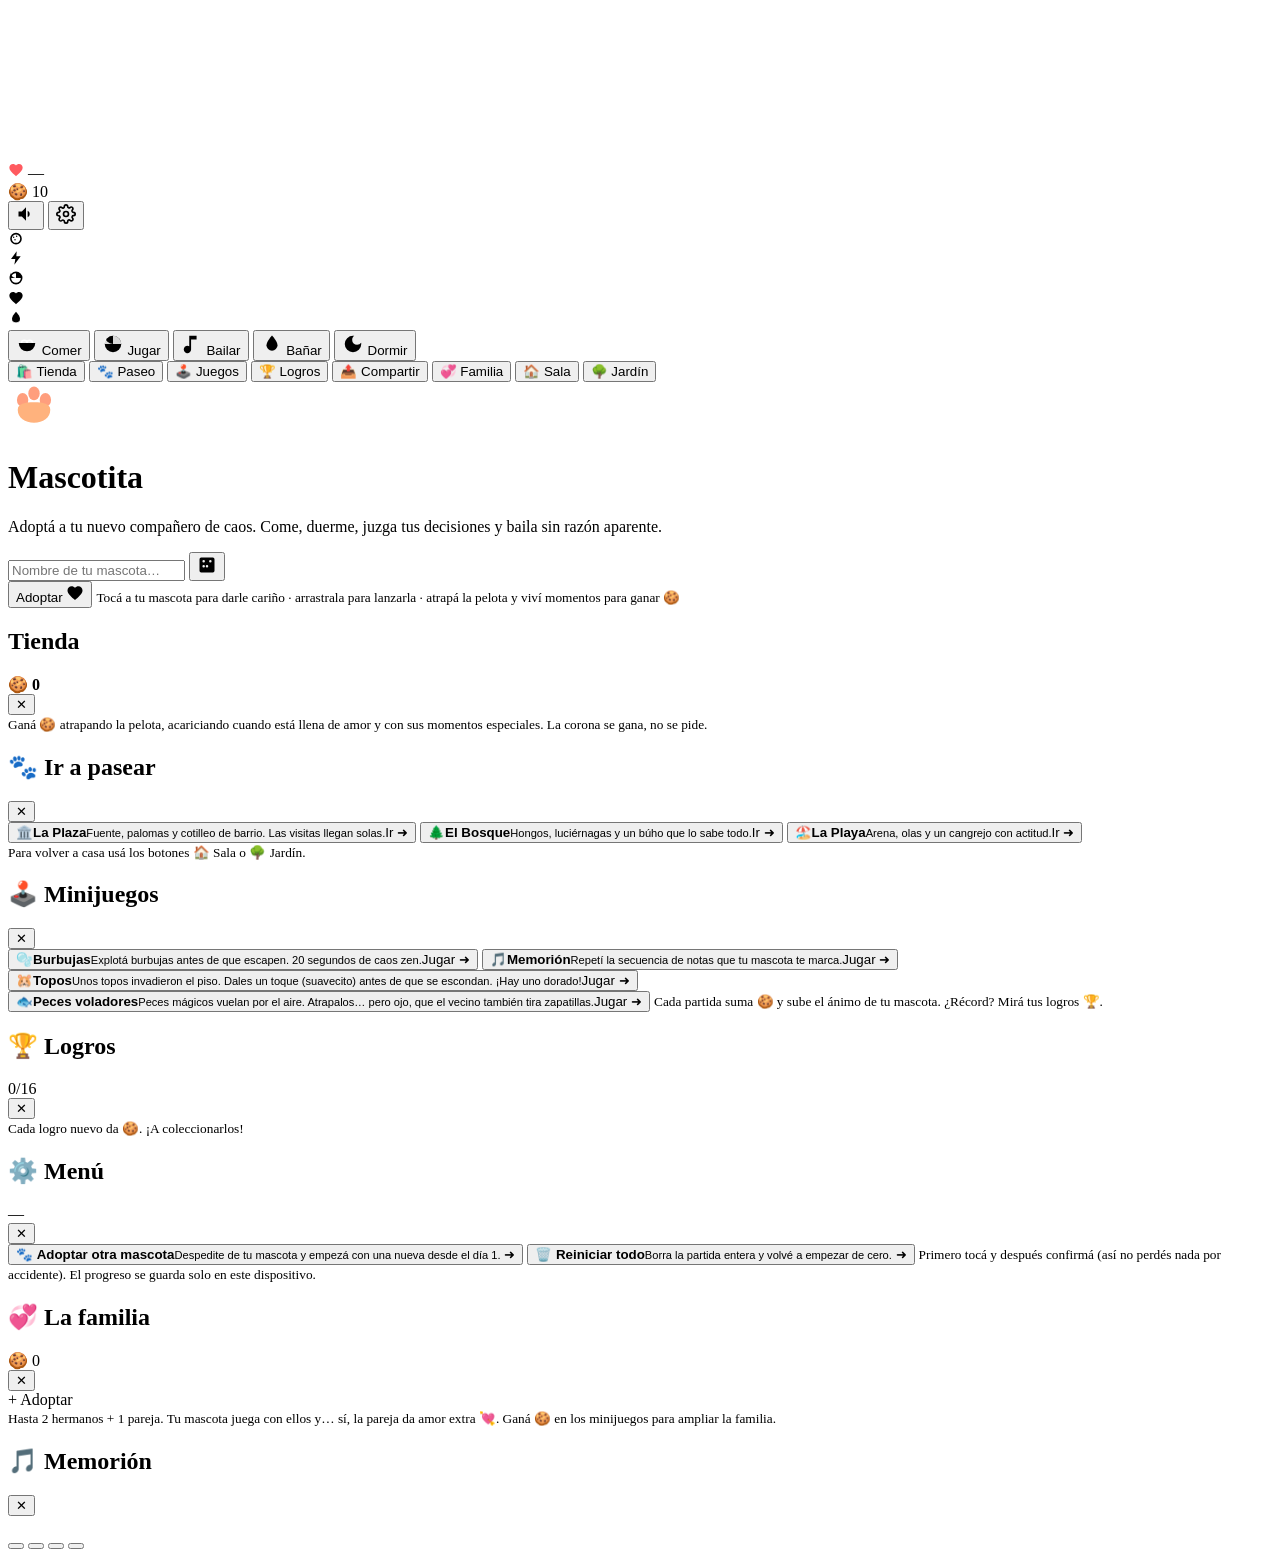
==== commit 11050ca8: "Mascotita v3.1: bailar y bañar, personalidad única y rutina de cuidado perfecta - Acción Bailar: bai" ====
--- a/index.src.html
+++ b/index.src.html
@@ -60,6 +60,10 @@
       <svg viewBox="0 0 24 24" width="16" height="16" aria-hidden="true"><path fill="currentColor" d="M12 21.35l-1.45-1.32C5.4 15.36 2 12.28 2 8.5 2 5.42 4.42 3 7.5 3c1.74 0 3.41.81 4.5 2.09C13.09 3.81 14.76 3 16.5 3 19.58 3 22 5.42 22 8.5c0 3.78-3.4 6.86-8.55 11.54L12 21.35z"/></svg>
       <div class="bar"><i id="bar-love"></i></div>
     </div>
+    <div class="need" title="Higiene: bañala antes de que huela a aventura">
+      <svg viewBox="0 0 24 24" width="16" height="16" aria-hidden="true"><path fill="currentColor" d="M12 2.6s6 6.3 6 10.7a6 6 0 0 1-12 0C6 8.9 12 2.6 12 2.6z"/><path fill="none" stroke="#fff" stroke-width="1.3" d="M8.5 17.5a4 4 0 0 0 7 0"/></svg>
+      <div class="bar"><i id="bar-clean"></i></div>
+    </div>
   </div>
   <div class="actions">
     <button id="btn-feed" class="act">
@@ -69,6 +73,14 @@
     <button id="btn-ball" class="act">
       <svg viewBox="0 0 24 24" width="22" height="22" aria-hidden="true"><circle cx="12" cy="12" r="9" fill="currentColor"/><path d="M12 3a9 9 0 0 1 9 9h-9z" fill="#fff" opacity=".85"/><path d="M3 12h9a9 9 0 0 1-9-9z" fill="#fff" opacity=".85"/></svg>
       <span>Jugar</span>
+    </button>
+    <button id="btn-dance" class="act">
+      <svg viewBox="0 0 24 24" width="22" height="22" aria-hidden="true"><path fill="currentColor" d="M9 3v11.55A4 4 0 1 0 11 18V7h6V3H9z"/></svg>
+      <span>Bailar</span>
+    </button>
+    <button id="btn-bath" class="act">
+      <svg viewBox="0 0 24 24" width="22" height="22" aria-hidden="true"><path fill="currentColor" d="M12 2.6s6 6.3 6 10.7a6 6 0 0 1-12 0C6 8.9 12 2.6 12 2.6z"/></svg>
+      <span>Bañar</span>
     </button>
     <button id="btn-sleep" class="act">
       <svg viewBox="0 0 24 24" width="22" height="22" aria-hidden="true"><path fill="currentColor" d="M12 3a9 9 0 1 0 9 9c0-.46-.04-.92-.1-1.36a5.39 5.39 0 0 1-4.4 2.26 5.4 5.4 0 0 1-5.4-5.4c0-1.81.89-3.42 2.26-4.4A9.1 9.1 0 0 0 12 3z"/></svg>
@@ -163,7 +175,7 @@
   <div class="panel">
     <div class="shop-head">
       <h2>🏆 Logros</h2>
-      <div class="shop-coins" id="logros-count">0/14</div>
+      <div class="shop-coins" id="logros-count">0/16</div>
       <button data-close="logros" class="x" title="Cerrar">✕</button>
     </div>
     <div id="logros-list"></div>
--- a/styles.css
+++ b/styles.css
@@ -192,7 +192,7 @@
 .need{display:flex;align-items:center;gap:5px;color:var(--ink)}
 .need svg{flex:none}
 .bar{
-  width:46px;height:8px;border-radius:999px;overflow:hidden;
+  width:40px;height:8px;border-radius:999px;overflow:hidden;
   background:rgba(74,44,23,.13);
   box-shadow:inset 0 1px 2px rgba(74,44,23,.18);
 }
@@ -209,18 +209,20 @@
 .actions{display:flex;gap:8px}
 .act{
   display:flex;flex-direction:column;align-items:center;gap:2px;
-  min-width:66px;padding:7px 9px 6px;border-radius:16px;
+  min-width:60px;padding:6px 6px 5px;border-radius:16px;
   border:none;cursor:pointer;color:#fff;
   background:linear-gradient(160deg,#ff9d6c,#ff6f61);
   box-shadow:0 6px 16px rgba(255,111,97,.35), inset 0 1px 0 rgba(255,255,255,.35);
-  font-family:inherit;font-weight:600;font-size:12px;
+  font-family:inherit;font-weight:600;font-size:11.5px;
   transition:transform .16s cubic-bezier(.34,1.56,.64,1), box-shadow .16s ease, filter .16s;
 }
 .act:hover{transform:translateY(-2px);filter:brightness(1.05)}
 .act:active{transform:translateY(1px) scale(.94);box-shadow:0 2px 8px rgba(255,111,97,.3)}
 .act:disabled{filter:grayscale(.7) brightness(.85);cursor:default;transform:none}
 .act:nth-child(2){background:linear-gradient(160deg,#6cc9ff,#3f9ff0);box-shadow:0 6px 16px rgba(63,159,240,.35), inset 0 1px 0 rgba(255,255,255,.35)}
-.act:nth-child(3){background:linear-gradient(160deg,#9a8cff,#6d5ae8);box-shadow:0 6px 16px rgba(109,90,232,.35), inset 0 1px 0 rgba(255,255,255,.35)}
+.act:nth-child(3){background:linear-gradient(160deg,#ff9db4,#f25d8f);box-shadow:0 6px 16px rgba(242,93,143,.35), inset 0 1px 0 rgba(255,255,255,.35)}
+.act:nth-child(4){background:linear-gradient(160deg,#7fd8e8,#3fb6c9);box-shadow:0 6px 16px rgba(63,182,201,.35), inset 0 1px 0 rgba(255,255,255,.35)}
+.act:nth-child(5){background:linear-gradient(160deg,#9a8cff,#6d5ae8);box-shadow:0 6px 16px rgba(109,90,232,.35), inset 0 1px 0 rgba(255,255,255,.35)}
 
 /* ===== intro ===== */
 #intro{
@@ -290,16 +292,18 @@
 }
 @media (max-height:700px){
   #hud{gap:6px;padding:8px 12px 9px;border-radius:20px}
-  .bar{width:36px}
-  .act{min-width:58px;padding:6px 7px 5px;font-size:11px}
+  .bar{width:34px}
+  .act{min-width:52px;padding:5px 5px 4px;font-size:10.5px}
+  .act svg{width:18px;height:18px}
   .minibtn,.scenebtn{padding:4px 8px;font-size:11px}
-  .needs{gap:9px}
+  .needs{gap:8px}
 }
 @media (max-width:380px){
-  .needs{gap:7px}
-  .bar{width:32px}
-  .actions{gap:6px}
-  .act{min-width:56px;padding:6px 6px 5px;font-size:11px}
+  .needs{gap:6px}
+  .bar{width:30px}
+  .actions{gap:5px}
+  .act{min-width:50px;padding:5px 4px 4px;font-size:10.5px}
+  .act svg{width:18px;height:18px}
   .mini-row{gap:5px}
   .minibtn,.scenebtn{padding:4px 7px;font-size:10.5px}
   #coin-chip{top:64px;min-width:46px;height:34px;padding:0 10px;font-size:13.5px}
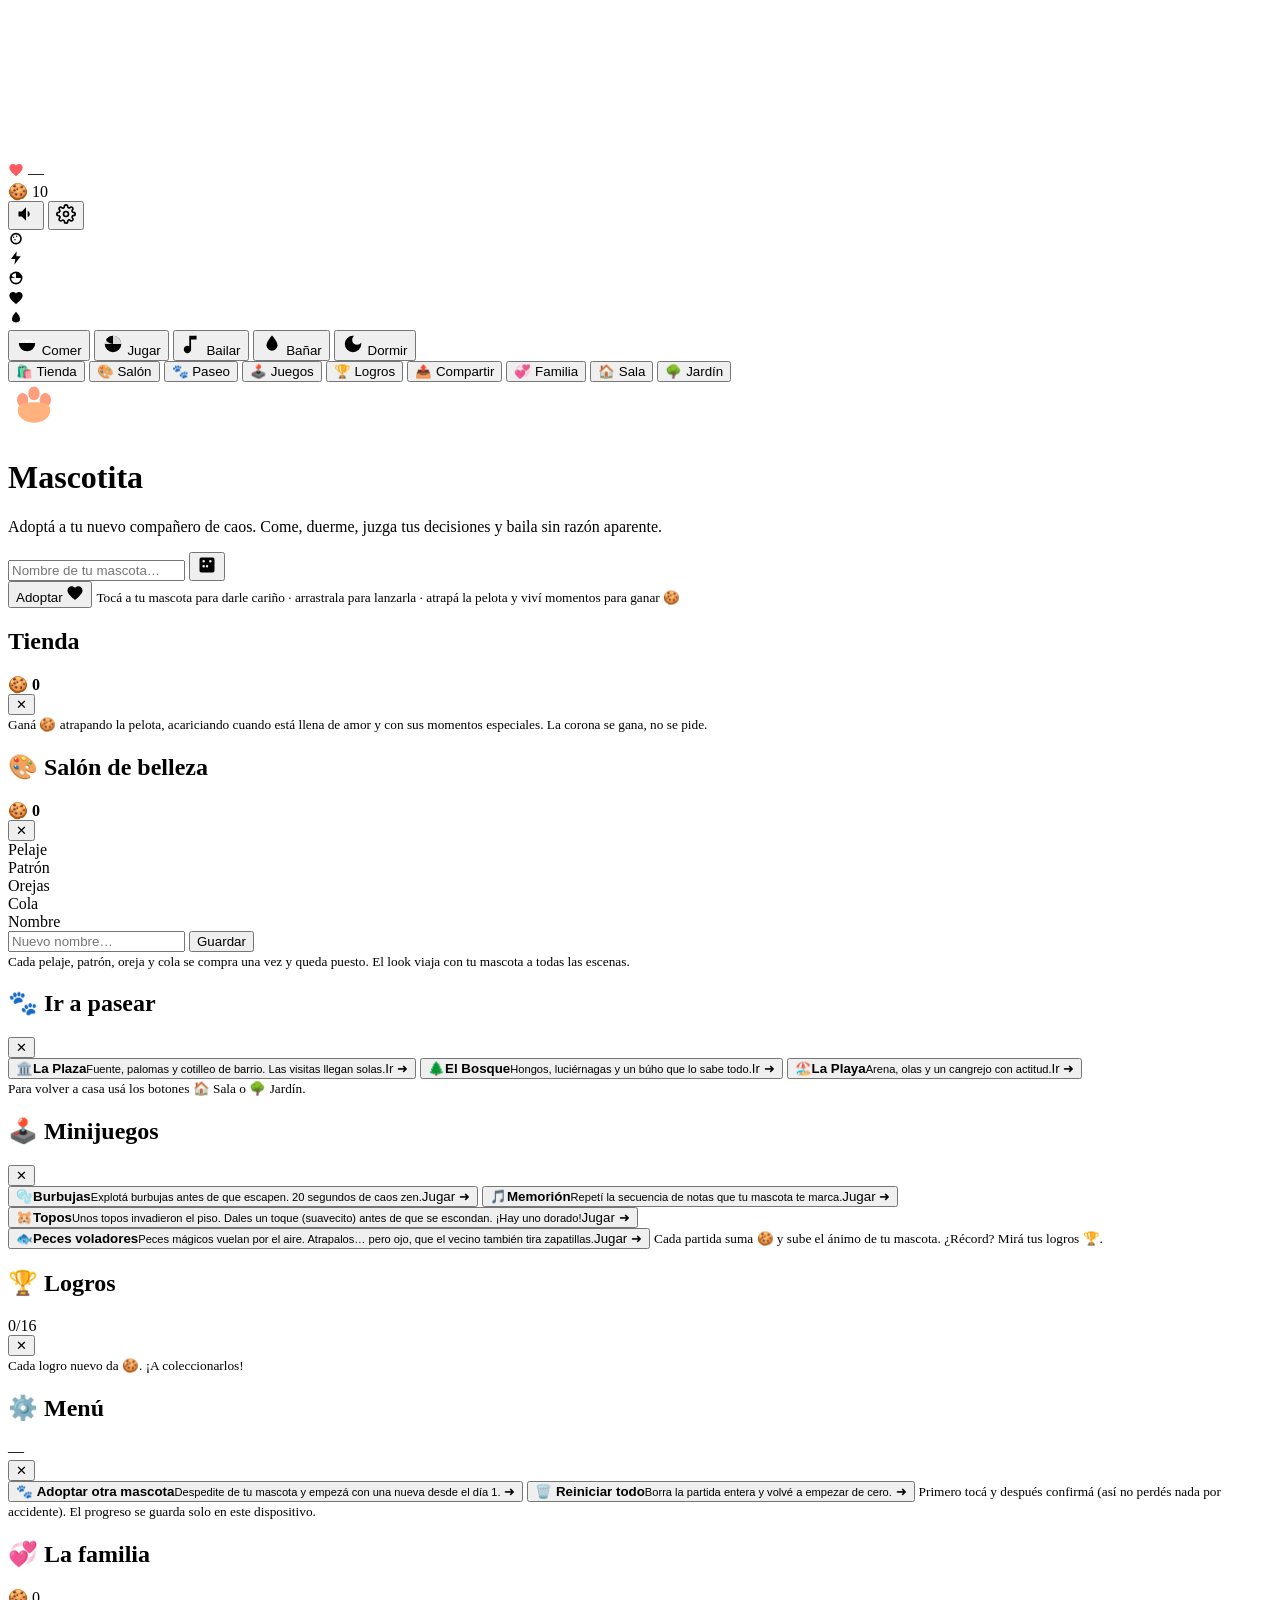
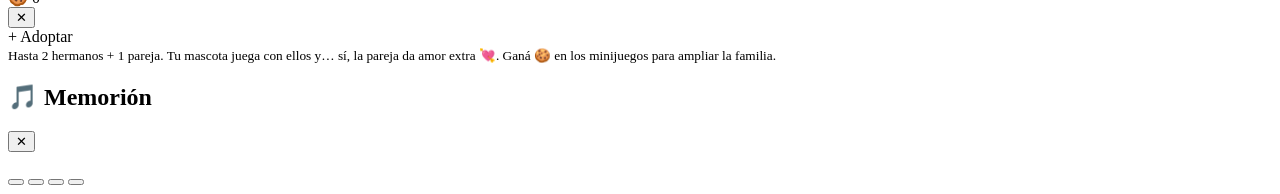
==== commit 99155f90: "Mascotita v3.2: salón de belleza (pelajes, patrones, orejas, cola y nombre), ánimo visible y bonus d" ====
--- a/index.src.html
+++ b/index.src.html
@@ -22,6 +22,7 @@
   <svg viewBox="0 0 24 24" width="16" height="16" aria-hidden="true"><path fill="#ff5a5f" d="M12 21.35l-1.45-1.32C5.4 15.36 2 12.28 2 8.5 2 5.42 4.42 3 7.5 3c1.74 0 3.41.81 4.5 2.09C13.09 3.81 14.76 3 16.5 3 19.58 3 22 5.42 22 8.5c0 3.78-3.4 6.86-8.55 11.54L12 21.35z"/></svg>
   <span id="np-name">—</span>
   <span id="np-day" class="day"></span>
+  <span id="np-mood" class="mood" title="Estado de ánimo"></span>
 </div>
 
 <!-- Coins -->
@@ -89,6 +90,7 @@
   </div>
   <div class="mini-row">
     <button id="btn-shop" class="minibtn" title="Tienda de accesorios">🛍️ Tienda</button>
+    <button id="btn-salon" class="minibtn" title="Personalizá el look de tu mascota">🎨 Salón</button>
     <button id="btn-paseo" class="minibtn" title="Ir a pasear">🐾 Paseo</button>
     <button id="btn-games" class="minibtn" title="Minijuegos">🕹️ Juegos</button>
     <button id="btn-logros" class="minibtn" title="Logros">🏆 Logros</button>
@@ -139,6 +141,29 @@
   </div>
 </div>
 
+<!-- Salón de belleza -->
+<div id="salon" class="overlay">
+  <div class="panel">
+    <div class="shop-head">
+      <h2>🎨 Salón de belleza</h2>
+      <div class="shop-coins">🍪 <b id="salon-balance">0</b></div>
+      <button data-close="salon" class="x" title="Cerrar">✕</button>
+    </div>
+    <div class="salon-sec"><div class="sec-title">Pelaje</div><div id="salon-fur" class="salon-grid"></div></div>
+    <div class="salon-sec"><div class="sec-title">Patrón</div><div id="salon-pattern" class="salon-grid"></div></div>
+    <div class="salon-sec"><div class="sec-title">Orejas</div><div id="salon-ears" class="salon-grid"></div></div>
+    <div class="salon-sec"><div class="sec-title">Cola</div><div id="salon-tail" class="salon-grid"></div></div>
+    <div class="salon-sec">
+      <div class="sec-title">Nombre</div>
+      <div class="rename-row">
+        <input id="salon-name" maxlength="14" autocomplete="off" placeholder="Nuevo nombre…">
+        <button id="btn-rename" class="btn-buy" title="Cambiar nombre (gratis)">Guardar</button>
+      </div>
+    </div>
+    <small class="tip">Cada pelaje, patrón, oreja y cola se compra una vez y queda puesto. El look viaja con tu mascota a todas las escenas.</small>
+  </div>
+</div>
+
 <!-- Paseo -->
 <div id="paseo" class="overlay">
   <div class="panel">
--- a/styles.css
+++ b/styles.css
@@ -438,3 +438,35 @@
 .btn-x2:hover{background:rgba(255,90,90,.2);color:#c22}
 .btn-x2:active{transform:scale(.88)}
 .btn-x2.armed{background:var(--danger);color:#fff;width:auto;padding:0 12px;font-size:11px;animation:menuShake .45s ease}
+
+/* ===== salón de belleza ===== */
+#np-mood{font-size:15px;line-height:1}
+.salon-sec{margin-bottom:14px}
+.sec-title{
+  font-size:12px;font-weight:700;text-transform:uppercase;letter-spacing:.6px;
+  color:var(--ink-soft);margin-bottom:8px;
+}
+.salon-grid{display:grid;grid-template-columns:repeat(4,1fr);gap:8px}
+.salon-tile{
+  display:flex;flex-direction:column;align-items:center;gap:4px;
+  padding:9px 4px 7px;border-radius:16px;cursor:pointer;
+  font-family:inherit;background:rgba(255,255,255,.7);
+  border:2px solid rgba(74,44,23,.09);
+  transition:transform .14s ease, border-color .15s, box-shadow .15s;
+}
+.salon-tile:active{transform:scale(.93)}
+.salon-tile:hover:not(:disabled){transform:translateY(-1px);border-color:rgba(244,91,63,.4)}
+.salon-tile:disabled{filter:grayscale(.75) brightness(.94);cursor:default;transform:none}
+.salon-tile .sw{width:42px;height:42px;border-radius:999px;display:flex;align-items:center;justify-content:center;font-size:22px}
+.salon-tile .sw i{width:34px;height:34px;border-radius:999px;display:block;box-shadow:inset 0 2px 4px rgba(255,255,255,.6), 0 2px 6px rgba(74,44,23,.18)}
+.salon-tile .sw-nm{font-size:11.5px;font-weight:600;line-height:1.15;text-align:center;color:var(--ink)}
+.salon-tile .sw-pr{font-size:10.5px;font-weight:700;color:var(--ink-soft)}
+.salon-tile.owned .sw{background:rgba(159,224,164,.28)}
+.salon-tile.on{border-color:#5db96a;box-shadow:0 0 0 3px rgba(93,185,106,.22)}
+.salon-tile.on .sw-pr{color:#3f8f4a}
+.rename-row{display:flex;gap:8px}
+.rename-row input{
+  flex:1;min-width:0;border-radius:14px;border:1.5px solid rgba(74,44,23,.16);
+  padding:10px 14px;font-family:inherit;font-size:14px;background:#fff;color:var(--ink);
+}
+.rename-row input:focus{outline:none;border-color:#ff9d6c;box-shadow:0 0 0 3px rgba(255,157,108,.2)}
